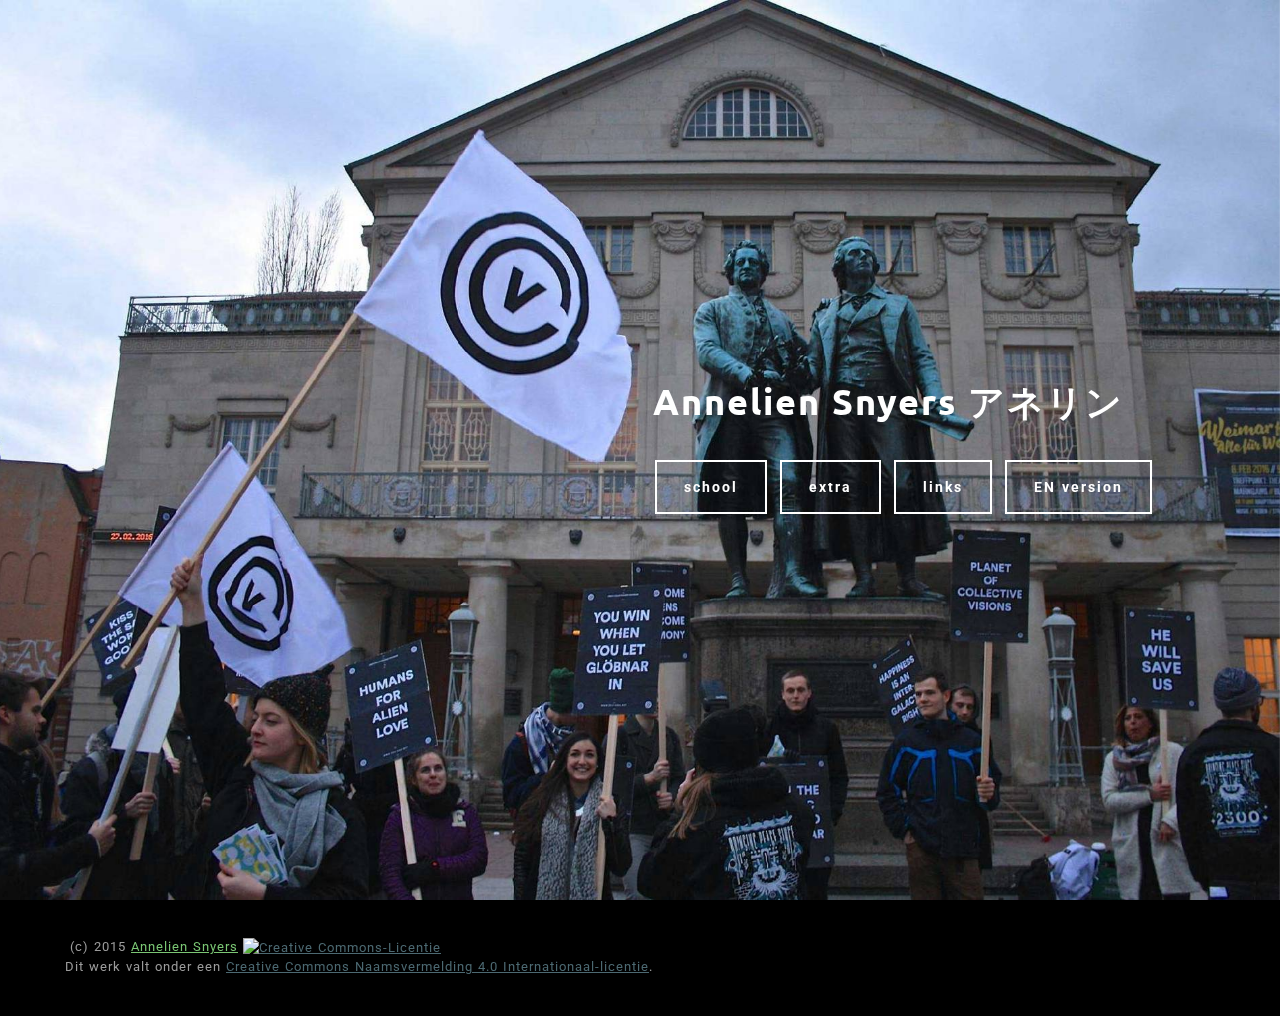
==== index.html @ 919cec2d "add blocks with links to extern sites" ====
<!DOCTYPE html>
<html>
<head>
  <!-- Site made with Mobirise Website Builder v2.8.7, https://mobirise.com -->
  <meta charset="UTF-8">
  <meta http-equiv="X-UA-Compatible" content="IE=edge">
  <meta name="generator" content="Mobirise v2.8.7, mobirise.com">
  <meta name="viewport" content="width=device-width, initial-scale=1">
  <link rel="shortcut icon" href="assets/images/logo.png" type="image/x-icon">
  <meta name="description" content="Annelien Snyers, Grafisch Ontwerp, portfolio, schoolwerk, extra, nederlandstalige versie">
  
  <link rel="stylesheet" href="https://fonts.googleapis.com/css?family=Roboto:700,400&amp;subset=cyrillic,latin,greek,vietnamese">
  <link rel="stylesheet" href="assets/bootstrap/css/bootstrap.min.css">
  <link rel="stylesheet" href="assets/animate.css/animate.min.css">
  <link rel="stylesheet" href="assets/mobirise/css/style.css">
  <link rel="stylesheet" href="assets/mobirise/css/mbr-additional.css" type="text/css">
  
  
  
</head>
<body>

<!-- Google Analytics -->
<script>
  (function(i,s,o,g,r,a,m){i['GoogleAnalyticsObject']=r;i[r]=i[r]||function(){
  (i[r].q=i[r].q||[]).push(arguments)},i[r].l=1*new Date();a=s.createElement(o),
  m=s.getElementsByTagName(o)[0];a.async=1;a.src=g;m.parentNode.insertBefore(a,m)
  })(window,document,'script','//www.google-analytics.com/analytics.js','ga');

  ga('create', 'UA-74511539-1', 'auto');
  ga('send', 'pageview');

</script>
<!-- /Google Analytics -->


<section class="engine"><a rel="nofollow" href="https://mobirise.com">Mobirise free site maker</a></section>
<section class="mbr-box mbr-section mbr-section--relative mbr-section--fixed-size mbr-section--full-height mbr-section--bg-adapted mbr-parallax-background" id="header1-8" style="background-image: url(assets/images/img-3014web-2048x1365-13.jpg);">
    <div class="mbr-box__magnet mbr-box__magnet--sm-padding mbr-box__magnet--center-left">
        
        <div class="mbr-box__container mbr-section__container container">
            <div class="mbr-box mbr-box--stretched"><div class="mbr-box__magnet mbr-box__magnet--center-left">
                <div class="row"><div class=" col-sm-6 col-sm-offset-6">
                    <div class="mbr-hero animated fadeInUp">
                        <h1 class="mbr-hero__text">Annelien Snyers アネリン</h1>
                        
                    </div>
                    <div class="mbr-buttons btn-inverse mbr-buttons--left"><a class="mbr-buttons__btn btn btn-lg animated fadeInUp delay btn-default" href="school.html">school</a> <a class="mbr-buttons__btn btn btn-lg animated fadeInUp delay btn-default" href="extra.html">extra</a> <a class="mbr-buttons__btn btn btn-lg animated fadeInUp delay btn-default" href="links.html">links</a> <a class="mbr-buttons__btn btn btn-lg animated fadeInUp delay btn-default" href="http://zwaluwhub.github.io/example2">EN version</a></div>
                </div></div>
            </div></div>
        </div>
        
    </div>
</section>

<footer class="mbr-section mbr-section--relative mbr-section--fixed-size" id="footer1-15" style="background-color: rgb(0, 0, 0);">
    
    <div class="mbr-section__container container">
        <div class="mbr-footer mbr-footer--wysiwyg row">
            <div class="col-sm-12">
                <p class="mbr-footer__copyright">&nbsp;(c) 2015 <a href="&lt;a rel=&quot;license&quot; href=&quot;http://creativecommons.org/licenses/by/4.0/&quot;&gt;&lt;img alt=&quot;Creative Commons-Licentie&quot; style=&quot;border-width:0&quot; src=&quot;https://i.creativecommons.org/l/by/4.0/80x15.png&quot; /&gt;&lt;/a&gt;&lt;br /&gt;Dit werk valt onder een &lt;a rel=&quot;license&quot; href=&quot;http://creativecommons.org/licenses/by/4.0/&quot;&gt;Creative Commons Naamsvermelding 4.0 Internationaal-licentie&lt;/a&gt;." class="text-success" target="_blank">Annelien Snyers</a>&nbsp;<a rel="license" href="http://creativecommons.org/licenses/by/4.0/"><img alt="Creative Commons-Licentie" src="https://i.creativecommons.org/l/by/4.0/80x15.png"></a><br>Dit werk valt onder een <a rel="license" href="http://creativecommons.org/licenses/by/4.0/">Creative Commons Naamsvermelding 4.0 Internationaal-licentie</a>.&nbsp;</p>
            </div>
        </div>
    </div>
</footer>


  <script src="assets/web/assets/jquery/jquery.min.js"></script>
  <script src="assets/bootstrap/js/bootstrap.min.js"></script>
  <script src="assets/smooth-scroll/SmoothScroll.js"></script>
  <script src="assets/jarallax/jarallax.js"></script>
  <script src="assets/mobirise/js/script.js"></script>
  
  
</body>
</html>
---- assets/mobirise/css/style.css ----
.is-builder .animated {
  -webkit-animation-name: none !important;
  animation-name: none !important;
}
html {
  position: relative;
  min-height: 100%;
}
.mbr-embedded-video {
  position: relative;
}
.mbr-background-video,
.mbr-background-video-preview {
  bottom: 0;
  left: 0;
  overflow: hidden;
  position: absolute;
  right: 0;
  top: 0;
}
.mbr-parallax-background,
.mbr-background {
  background-attachment: fixed !important;
  background-position: 50% 0;
  background-repeat: no-repeat;
  background-size: cover !important;
}
.mbr-hidden-scrollbar .mbr-parallax-background {
  background-size: auto 130%;
}
.mobile .mbr-parallax-background {
  background-attachment: scroll !important;
}
.mbr-background {
  background-attachment: scroll !important;
}
.mbr-navbar {
  position: relative;
  width: 100%;
}
.mbr-navbar:before {
  content: "";
  display: block;
}
.mbr-navbar__brand-link:after,
.mbr-navbar__brand-img {
  max-height: 74px;
}
.mbr-navbar:before,
.mbr-navbar__container {
  height: 98px;
}
.mbr-navbar--ss .mbr-navbar__brand-link:after,
.mbr-navbar--ss .mbr-navbar__brand-img {
  height: 74px;
}
.mbr-navbar--ss:before,
.mbr-navbar--ss .mbr-navbar__container {
  height: 98px;
}
.mbr-navbar--xs .mbr-navbar__brand-link:after,
.mbr-navbar--xs .mbr-navbar__brand-img {
  height: 32px;
}
.mbr-navbar--xs:before,
.mbr-navbar--xs .mbr-navbar__container {
  height: 56px;
}
.mbr-navbar--s .mbr-navbar__brand-link:after,
.mbr-navbar--s .mbr-navbar__brand-img {
  height: 48px;
}
.mbr-navbar--s:before,
.mbr-navbar--s .mbr-navbar__container {
  height: 72px;
}
.mbr-navbar--m .mbr-navbar__brand-link:after,
.mbr-navbar--m .mbr-navbar__brand-img {
  height: 64px;
}
.mbr-navbar--m:before,
.mbr-navbar--m .mbr-navbar__container {
  height: 88px;
}
.mbr-navbar--l .mbr-navbar__brand-link:after,
.mbr-navbar--l .mbr-navbar__brand-img {
  height: 96px;
}
.mbr-navbar--l:before,
.mbr-navbar--l .mbr-navbar__container {
  height: 120px;
}
.mbr-navbar--xl .mbr-navbar__brand-link:after,
.mbr-navbar--xl .mbr-navbar__brand-img {
  height: 128px;
}
.mbr-navbar--xl:before,
.mbr-navbar--xl .mbr-navbar__container {
  height: 152px;
}
.mbr-navbar--short .mbr-navbar__brand-link:after,
.mbr-navbar--short .mbr-navbar__brand-img {
  height: 40px;
}
.mbr-navbar--short:before,
.mbr-navbar--short .mbr-navbar__container {
  height: 64px;
}
.mbr-navbar--short .mbr-navbar__container {
  padding: 12px 0;
}
@media (max-width: 767px) {
  .mbr-navbar--short .mbr-navbar__brand-link:after,
  .mbr-navbar--short .mbr-navbar__brand-img {
    height: 31px;
  }
  .mbr-navbar--short:before,
  .mbr-navbar--short .mbr-navbar__container {
    height: 45px;
  }
  .mbr-navbar--short .mbr-navbar__container {
    padding: 7px 0;
  }
}
.mbr-navbar__brand-img {
  position: relative;
}
.mbr-navbar__brand-img,
.mbr-navbar__container,
.mbr-navbar__section {
  -webkit-transition: all 300ms ease-in-out 0s;
  -o-transition: all 300ms ease-in-out 0s;
  transition: all 300ms ease-in-out 0s;
}
.mbr-navbar__section {
  background: #2c2c2c;
  height: auto;
  position: absolute;
  top: 0;
  width: 100%;
  z-index: 1000;
}
.mbr-navbar__container {
  display: table;
  padding: 12px 0;
  width: 100%;
}
.mbr-navbar__menu-box {
  display: table;
  width: 100%;
}
.mbr-navbar__menu-box--inline-left,
.mbr-navbar__menu-box--inline-center,
.mbr-navbar__menu-box--inline-right {
  display: block;
  text-align: left;
}
.mbr-navbar__menu-box--inline-center {
  text-align: center;
}
.mbr-navbar__menu-box--inline-right {
  text-align: right;
}
.mbr-navbar__column {
  display: table-cell;
  vertical-align: middle;
}
.mbr-navbar__column--xxs {
  width: 1%;
}
.mbr-navbar__column--xs {
  width: 10%;
}
.mbr-navbar__column--s {
  width: 20%;
}
.mbr-navbar__column--m {
  width: 30%;
}
.mbr-navbar__column--l {
  width: 40%;
}
.mbr-navbar__column--xl {
  width: 50%;
}
.mbr-navbar__menu-box--inline-left .mbr-navbar__column,
.mbr-navbar__menu-box--inline-center .mbr-navbar__column,
.mbr-navbar__menu-box--inline-right .mbr-navbar__column {
  display: inline-block;
}
.mbr-navbar__items {
  float: left;
  padding-left: 0px;
  position: relative;
  left: -20px;
}
.mbr-navbar__items--right {
  float: right;
  left: 0;
}
.mbr-navbar__item {
  display: block;
  float: left;
  position: relative;
}
.mbr-navbar__hamburger {
  display: none;
  margin-top: -11px;
  position: absolute;
  right: 0;
  top: 50%;
  z-index: 10000;
}
.mbr-navbar--collapsed .mbr-navbar__container {
  position: relative;
}
.mbr-navbar--collapsed .mbr-navbar__column {
  display: block;
  width: 100%;
}
.mbr-navbar--collapsed .mbr-navbar__items--right {
  padding-top: 13px;
}
.mbr-navbar--collapsed .mbr-navbar__menu {
  background: rgba(0, 0, 0, 0.9);
  display: none;
  height: 100%;
  left: 0;
  position: fixed;
  top: 0;
  width: 100%;
  z-index: 9999;
}
.mbr-navbar--collapsed .mbr-navbar__menu-box {
  display: table-cell;
  vertical-align: middle;
}
.mbr-navbar--collapsed .mbr-navbar__items {
  float: none;
}
.mbr-navbar--collapsed .mbr-navbar__item {
  float: none;
}
.mbr-navbar--collapsed .mbr-navbar__hamburger {
  display: block;
}
.mbr-navbar--collapsed.mbr-navbar--open .mbr-navbar__menu {
  display: table;
}
.mbr-navbar--collapsed.mbr-navbar--open:not(.mbr-navbar--sticky) .mbr-navbar__section {
  background: none;
  position: fixed;
}
.mbr-navbar--collapsed.mbr-navbar--open .mbr-navbar__brand {
  visibility: hidden;
}
.mbr-navbar--collapsed.mbr-navbar--sticky.mbr-navbar--open .mbr-navbar__brand {
  visibility: visible;
}
.mbr-navbar--collapsed.mbr-navbar--open .mbr-navbar__brand-img,
.mbr-navbar--collapsed.mbr-navbar--open .mbr-navbar__container {
  -webkit-transition: none;
  -o-transition: none;
  transition: none;
}
.mbr-navbar--freeze.mbr-navbar--collapsed.mbr-navbar--open .mbr-navbar__hamburger,
.mbr-navbar--freeze.mbr-navbar--collapsed.mbr-navbar--open .mbr-navbar__hamburger:hover {
  color: #fff !important;
}
.mbr-navbar--sticky .mbr-navbar__section {
  position: fixed;
}
.mbr-navbar--absolute {
  position: absolute;
}
.mbr-navbar--transparent .mbr-navbar__section {
  background: none;
}
.mbr-navbar--stuck .mbr-navbar__section,
.mbr-navbar--relative .mbr-navbar__section {
  background: #2c2c2c;
}
@media (max-width: 991px) {
  .mbr-navbar--auto-collapse .mbr-navbar__container {
    position: relative;
  }
  .mbr-navbar--auto-collapse .mbr-navbar__column {
    display: block;
    width: 100%;
  }
  .mbr-navbar--auto-collapse .mbr-navbar__items--right {
    padding-top: 13px;
  }
  .mbr-navbar--auto-collapse .mbr-navbar__menu {
    background: rgba(0, 0, 0, 0.9);
    display: none;
    height: 100%;
    left: 0;
    position: fixed;
    top: 0;
    width: 100%;
    z-index: 9999;
  }
  .mbr-navbar--auto-collapse .mbr-navbar__menu-box {
    display: table-cell;
    vertical-align: middle;
  }
  .mbr-navbar--auto-collapse .mbr-navbar__items {
    float: none;
  }
  .mbr-navbar--auto-collapse .mbr-navbar__item {
    float: none;
  }
  .mbr-navbar--auto-collapse .mbr-navbar__hamburger {
    display: block;
  }
  .mbr-navbar--auto-collapse.mbr-navbar--open .mbr-navbar__menu {
    display: table;
  }
  .mbr-navbar--auto-collapse.mbr-navbar--open:not(.mbr-navbar--sticky) .mbr-navbar__section {
    background: none;
    position: fixed;
  }
  .mbr-navbar--auto-collapse.mbr-navbar--open .mbr-navbar__brand {
    visibility: hidden;
  }
  .mbr-navbar--auto-collapse.mbr-navbar--sticky.mbr-navbar--open .mbr-navbar__brand {
    visibility: visible;
  }
  .mbr-navbar--auto-collapse.mbr-navbar--open .mbr-navbar__brand-img,
  .mbr-navbar--auto-collapse.mbr-navbar--open .mbr-navbar__container {
    -webkit-transition: none;
    -o-transition: none;
    transition: none;
  }
  .mbr-navbar--freeze.mbr-navbar--auto-collapse.mbr-navbar--open .mbr-navbar__hamburger,
  .mbr-navbar--freeze.mbr-navbar--auto-collapse.mbr-navbar--open .mbr-navbar__hamburger:hover {
    color: #fff !important;
  }
}
.mbr-after-navbar:before {
  content: "";
  display: block;
  height: 98px;
}
.mbr-hamburger {
  cursor: pointer;
  height: 23px;
  width: 30px;
}
.mbr-hamburger:focus {
  outline: none;
}
.mbr-hamburger__line,
.mbr-hamburger__line:before,
.mbr-hamburger__line:after {
  content: "";
  position: absolute;
  display: block;
  height: 1px;
  cursor: pointer;
}
.mbr-hamburger__line,
.mbr-hamburger__line:before,
.mbr-hamburger__line:after {
  width: 30px;
  border-bottom: 5px solid;
  top: 9px;
}
.mbr-hamburger__line:before {
  top: -9px;
}
.mbr-hamburger__line:after {
  top: 9px;
}
.mbr-hamburger__line,
.mbr-hamburger__line:before,
.mbr-hamburger__line:after {
  -webkit-transition: all 300ms ease-in-out;
  transition: all 300ms ease-in-out;
}
.mbr-hamburger--open .mbr-hamburger__line {
  border-color: transparent;
}
.mbr-hamburger--open .mbr-hamburger__line:before,
.mbr-hamburger--open .mbr-hamburger__line:after {
  top: 0;
}
.mbr-hamburger--open .mbr-hamburger__line:before {
  -ms-transform: rotate(45deg);
  -webkit-transform: rotate(45deg);
  transform: rotate(45deg);
}
.mbr-hamburger--open .mbr-hamburger__line:after {
  top: 10px;
  -ms-transform: translatey(-10px) rotate(-45deg);
  -webkit-transform: translatey(-10px) rotate(-45deg);
  transform: translatey(-10px) rotate(-45deg);
}
@media (max-width: 767px) {
  .mbr-hamburger {
    height: 23px;
    width: 27px;
  }
  .mbr-hamburger__line,
  .mbr-hamburger__line:before,
  .mbr-hamburger__line:after {
    width: 27px;
    border-bottom: 4px solid;
    top: 9px;
  }
  .mbr-hamburger__line:before {
    top: -9px;
  }
  .mbr-hamburger__line:after {
    top: 9px;
  }
}
.mbr-brand {
  display: block;
  float: left;
  position: relative;
}
.mbr-brand,
.mbr-brand:hover {
  text-decoration: none;
}
.mbr-brand__name {
  display: block;
  font-weight: bold;
  margin-top: 5px;
  text-align: center;
}
.mbr-brand__name,
.mbr-brand__name:hover {
  text-decoration: none;
}
.mbr-brand--inline {
  display: table;
}
.mbr-brand--inline:after {
  content: "";
  display: table-cell;
  width: 1px;
}
.mbr-brand--inline .mbr-brand__logo,
.mbr-brand--inline .mbr-brand__name {
  display: table-cell;
  vertical-align: middle;
}
.mbr-brand--inline .mbr-brand__logo {
  padding-right: 10px;
}
.mbr-brand--inline .mbr-brand__name {
  margin: 0;
  text-align: left;
}
.mbr-form {
  display: table;
  margin-top: -13px;
  position: relative;
  top: 14px;
  width: 100%;
}
.mbr-form__left,
.mbr-form__right {
  display: table-cell;
  vertical-align: top;
}
.mbr-form__left {
  padding-right: 3px;
}
.mbr-form__right {
  width: 1px;
}
@media (max-width: 530px) {
  .mbr-form {
    display: block;
    margin-top: -27px;
    position: relative;
    top: 26px;
  }
  .mbr-form__left,
  .mbr-form__right {
    display: block;
  }
  .mbr-form__left {
    margin-bottom: 12px;
    padding-right: 0;
  }
  .mbr-form__right {
    width: 100%;
  }
}
.mbr-section {
  padding: 0 20px;
}
.mbr-section--no-padding {
  padding: 0;
}
.mbr-section--relative {
  position: relative;
}
.mbr-section--fixed-size {
  overflow: hidden;
}
.mbr-section--full-height {
  height: 100vh;
}
.mbr-section--full-height.mbr-after-navbar:before {
  display: none;
}
.mbr-section--bg-adapted {
  background-attachment: scroll;
  background-position: 50% 0;
  background-repeat: no-repeat;
  background-size: cover;
}
.mbr-section--gray {
  background-color: #444444;
}
.mbr-section--light-gray {
  background-color: #f0f0f0;
}
.mbr-section--dark-gray {
  background-color: #3c3c3c;
}
.mbr-section__container {
  padding: 0;
  position: relative;
  z-index: 3;
}
.mbr-section__container--center {
  text-align: center;
}
.mbr-section__container--std-padding {
  padding: 93px 0;
}
.mbr-section__container--std-top-padding {
  padding-top: 93px;
}
.mbr-section__container--std-bot-padding {
  padding-bottom: 93px;
}
.mbr-section__container--sm-padding {
  padding: 41px 0;
}
.mbr-section__container--sm-top-padding {
  padding-top: 41px;
}
.mbr-section__container--sm-bot-padding {
  padding-bottom: 41px;
}
.mbr-section__container--isolated {
  padding-bottom: 93px;
  padding-top: 93px;
}
.mbr-section__container--first {
  padding-top: 93px;
  padding-bottom: 41px;
}
.mbr-section__container--middle {
  padding-bottom: 41px;
}
.mbr-section__container--last {
  padding-bottom: 93px;
}
.mbr-section__row {
  margin-left: -24px;
  margin-right: -24px;
}
.mbr-section__col {
  overflow: hidden;
  padding-left: 24px;
  padding-right: 24px;
}
.mbr-section__left {
  padding-right: 40px;
}
.mbr-section__right {
  padding-left: 15px;
}
.mbr-section__header {
  line-height: 1.5em;
  margin: -10px 0 0;
  text-align: center;
}
@media (min-width: 768px) {
  .mbr-section--short-paddings .mbr-section__container--std-padding {
    padding: 59px 0;
  }
  .mbr-section--short-paddings .mbr-section__container--std-top-padding {
    padding-top: 59px;
  }
  .mbr-section--short-paddings .mbr-section__container--std-bot-padding {
    padding-bottom: 59px;
  }
  .mbr-section--short-paddings .mbr-section__container--sm-padding {
    padding: 41px 0;
  }
  .mbr-section--short-paddings .mbr-section__container--sm-top-padding {
    padding-top: 41px;
  }
  .mbr-section--short-paddings .mbr-section__container--sm-bot-padding {
    padding-bottom: 41px;
  }
  .mbr-section--short-paddings .mbr-section__container--isolated {
    padding-bottom: 59px;
    padding-top: 59px;
  }
  .mbr-section--short-paddings .mbr-section__container--first {
    padding-top: 59px;
    padding-bottom: 41px;
  }
  .mbr-section--short-paddings .mbr-section__container--middle {
    padding-bottom: 41px;
  }
  .mbr-section--short-paddings .mbr-section__container--last {
    padding-bottom: 59px;
  }
}
@media (max-width: 767px) {
  .mbr-section__left {
    padding-right: 15px;
  }
  .mbr-section__right {
    padding-left: 15px;
    padding-top: 51px;
  }
}
.mbr-arrow {
  bottom: 71px;
  left: 0;
  line-height: 1px;
  padding: 0 20px;
  position: absolute;
  width: 100%;
  z-index: 3;
}
.mbr-arrow__link {
  display: inline-block;
  font-size: 26px;
}
.mbr-arrow__link,
.mbr-arrow__link:hover,
.mbr-arrow__link:focus {
  color: #fff;
}
.mbr-arrow--floating .mbr-arrow__link {
  -webkit-animation: floating-arrow 1.6s infinite ease-in-out 0s;
  -o-animation: floating-arrow 1.6s infinite ease-in-out 0s;
  animation: floating-arrow 1.6s infinite ease-in-out 0s;
}
@-webkit-keyframes floating-arrow {
  from {
    -webkit-transform: translateY(0);
    transform: translateY(0);
  }
  65% {
    -webkit-transform: translateY(11px);
    transform: translateY(11px);
  }
  to {
    -webkit-transform: translateY(0);
    transform: translateY(0);
  }
}
@-o-keyframes floating-arrow {
  from {
    -webkit-transform: translateY(0);
    transform: translateY(0);
  }
  65% {
    -webkit-transform: translateY(11px);
    transform: translateY(11px);
  }
  to {
    -webkit-transform: translateY(0);
    transform: translateY(0);
  }
}
@keyframes floating-arrow {
  from {
    -webkit-transform: translateY(0);
    transform: translateY(0);
  }
  65% {
    -webkit-transform: translateY(11px);
    transform: translateY(11px);
  }
  to {
    -webkit-transform: translateY(0);
    transform: translateY(0);
  }
}
.mbr-arrow--dark .mbr-arrow__link,
.mbr-arrow--dark .mbr-arrow__link:hover,
.mbr-arrow--dark .mbr-arrow__link:focus {
  color: #252525;
}
@media (max-width: 767px) {
  .mbr-arrow {
    bottom: 41px;
  }
}
@media (max-width: 320px) {
  .mbr-arrow {
    bottom: 21px;
    text-align: center;
  }
}
@media all and (device-width: 320px) and (device-height: 568px) and (orientation: portrait) {
  .mbr-arrow {
    bottom: 31px;
  }
}
.mbr-box {
  display: table;
  width: 100%;
}
.mbr-box--fixed {
  table-layout: fixed;
}
.mbr-box--stretched {
  height: 100%;
}
.mbr-box__magnet {
  display: table-cell;
  float: none;
  height: 100%;
  margin-bottom: 0;
  margin-top: 0;
  text-align: center;
  vertical-align: middle;
}
.mbr-box__magnet--sm-padding {
  padding: 41px 0;
}
.mbr-box__magnet--top-left,
.mbr-box__magnet--top-center,
.mbr-box__magnet--top-right {
  vertical-align: top;
}
.mbr-box__magnet--bottom-left,
.mbr-box__magnet--bottom-center,
.mbr-box__magnet--bottom-right {
  vertical-align: bottom;
}
.mbr-box__magnet--top-left,
.mbr-box__magnet--center-left,
.mbr-box__magnet--bottom-left {
  text-align: left;
}
.mbr-box__magnet--top-right,
.mbr-box__magnet--center-right,
.mbr-box__magnet--bottom-right {
  text-align: right;
}
.mbr-box__container {
  height: 50%;
}
@media (max-width: 767px) {
  .mbr-box__container {
    height: 100%;
  }
  .mbr-box--adapted {
    display: block;
  }
  .mbr-box--adapted > .mbr-box__magnet {
    display: block;
    height: auto;
  }
}
.mbr-overlay {
  background: #222;
  bottom: 0;
  left: 0;
  position: absolute;
  right: 0;
  top: 0;
  z-index: 2;
}
.mbr-google-map__marker {
  color: #252525;
  display: none;
  margin: 0;
}
.mbr-google-map--loaded .mbr-google-map__marker {
  display: block;
}
.mbr-hero {
  color: #fff;
  position: relative;
}
.mbr-hero__text {
  font-size: 46px;
  font-weight: bold;
  left: -2px;
  letter-spacing: 2px;
  line-height: 50px;
  margin: -18px 0 1px 0;
  padding-bottom: 41px;
  position: relative;
  top: 8px;
}
.mbr-hero__subtext {
  font-size: 21px;
  line-height: 29px;
  margin: -32px 0 3px 0;
  padding: 0 0 41px 0;
  position: relative;
  top: 6px;
}
.mbr-figure {
  display: inline-block;
  line-height: 1px;
  margin: 0;
  max-width: 100%;
  overflow: hidden;
  position: relative;
}
.mbr-figure--no-bg {
  background: none;
}
.mbr-figure--full-width {
  display: block;
  width: 100%;
}
.mbr-figure.mbr-after-navbar:before {
  display: none;
}
.mbr-figure--full-width iframe,
.mbr-figure--full-width .mbr-figure__img,
.mbr-figure--full-width .mbr-figure__map {
  width: 100%;
}
.mbr-figure iframe,
.mbr-figure__img,
.mbr-figure__map {
  max-width: 100%;
}
.mbr-figure__map {
  height: 400px;
  line-height: 1.3em;
}
.mbr-figure__map--short {
  height: 300px;
}
.mbr-figure__caption {
  background: rgba(0, 0, 0, 0.5);
  bottom: 0;
  color: #fff;
  display: block;
  font-size: 17px;
  left: 0;
  line-height: 1.3em;
  min-height: 53px;
  padding: 17px 20px;
  position: absolute;
  text-align: left;
  width: 100%;
}
.mbr-figure__caption--no-padding {
  padding: 17px 0;
}
.mbr-figure--wysiwyg .mbr-figure__caption a,
.mbr-figure--wysiwyg .mbr-figure__caption a:hover {
  color: inherit;
  text-decoration: underline;
}
.mbr-figure--caption-inside-top .mbr-figure__caption {
  bottom: auto;
  top: 0;
}
.mbr-figure--caption-outside-top .mbr-figure__caption,
.mbr-figure--caption-outside-bottom .mbr-figure__caption {
  background: none;
  position: relative;
}
.mbr-figure--no-bg.mbr-figure--caption-outside-top .mbr-figure__caption,
.mbr-figure--no-bg.mbr-figure--caption-outside-bottom .mbr-figure__caption {
  color: #252525;
}
.mbr-figure--no-bg.mbr-figure--caption-outside-top .mbr-figure__caption {
  margin-top: -3px;
  padding-top: 0;
}
.mbr-figure--no-bg.mbr-figure--caption-outside-bottom .mbr-figure__caption {
  margin-top: -2px;
  padding-bottom: 0;
  top: 2px;
}
.mbr-figure__caption--std-grid {
  background: none;
  z-index: 2;
}
@media (min-width: 768px) {
  .mbr-figure__caption--std-grid {
    width: 715px;
    left: 50%;
    margin-left: -357.5px;
    padding: 17px 0;
  }
}
@media (min-width: 992px) {
  .mbr-figure__caption--std-grid {
    width: 935px;
    margin-left: -467.5px;
  }
}
@media (min-width: 1200px) {
  .mbr-figure__caption--std-grid {
    width: 1150px;
    margin-left: -575px;
  }
}
.mbr-figure__caption--std-grid:before {
  bottom: 0;
  content: "";
  position: absolute;
  top: 0;
  width: 200%;
  z-index: -1;
  margin-left: -50%;
}
.mbr-figure--caption-inside-top .mbr-figure__caption--std-grid:before,
.mbr-figure--caption-inside-bottom .mbr-figure__caption--std-grid:before {
  background: rgba(0, 0, 0, 0.6);
}
.mbr-figure__caption-small {
  color: #ccc;
  display: block;
  font-size: 14px;
  line-height: 1.3em;
}
.mbr-figure--no-bg.mbr-figure--caption-outside-top .mbr-figure__caption-small,
.mbr-figure--no-bg.mbr-figure--caption-outside-bottom .mbr-figure__caption-small {
  color: #777;
}
@media (max-width: 767px) {
  .mbr-figure--adapted {
    display: block;
    width: 100%;
  }
  .mbr-figure--adapted iframe,
  .mbr-figure--adapted .mbr-figure__img,
  .mbr-figure--adapted .mbr-figure__map {
    width: 100%;
  }
  .mbr-figure--caption-inside-top .mbr-figure__caption,
  .mbr-figure--caption-inside-bottom .mbr-figure__caption {
    background: none;
    position: relative;
  }
  .mbr-figure--caption-inside-top .mbr-figure__caption--std-grid:before,
  .mbr-figure--caption-inside-bottom .mbr-figure__caption--std-grid:before {
    display: none;
  }
}
.mbr-reviews {
  list-style: none;
  margin: 0 -15px;
  padding: 3px 0 0 0;
}
.mbr-reviews__item {
  position: relative;
  margin-top: 39px;
}
.mbr-reviews__text {
  background: #fafafa;
  border-radius: 3px;
  border: 1px solid #ededed;
  color: #777;
  font-size: 16px;
  line-height: 26px;
  padding: 20px;
  position: relative;
}
.mbr-reviews__text:before {
  -webkit-transform: rotate(45deg);
  -ms-transform: rotate(45deg);
  -o-transform: rotate(45deg);
  transform: rotate(45deg);
  width: 14px;
  height: 14px;
  background-color: #fafafa;
  border-color: #ededed;
  border-style: none solid solid none;
  border-width: 0 1px 1px 0;
  bottom: -8px;
  content: "";
  display: block;
  left: 50px;
  position: absolute;
}
.mbr-reviews__p {
  margin: 0;
}
.mbr-reviews__author {
  margin-top: 30px;
  padding-left: 102px;
  position: relative;
}
.mbr-reviews__author--short {
  margin-top: 27px;
  padding-left: 32px;
}
.mbr-reviews__author-img {
  width: 50px;
  height: 50px;
  border-radius: 50%;
  left: 33px;
  position: absolute;
  top: 0;
}
.mbr-reviews__author-name {
  color: #777;
  font-size: 14px;
  font-weight: bold;
  position: relative;
  top: -3px;
}
.mbr-reviews__author-bio {
  color: #999;
  font-size: 12px;
}
@media (max-width: 767px) {
  .mbr-reviews__author {
    padding-bottom: 32px;
  }
  .mbr-reviews__author--short {
    padding-bottom: 1px;
  }
}
@media (min-width: 768px) and (max-width: 991px) {
  .mbr-reviews__item:nth-of-type(2n+1) {
    clear: left;
  }
}
@media (min-width: 992px) {
  .mbr-reviews__item:nth-of-type(3n+1) {
    clear: left;
  }
}
.mbr-header {
  margin-top: -20px;
  padding: 0;
  position: relative;
  text-align: left;
  top: 10px;
}
.mbr-header--std-padding {
  padding-bottom: 41px;
}
.mbr-header--center {
  text-align: center;
}
.mbr-header__text {
  display: block;
  font-size: 25px;
  font-weight: bold;
  letter-spacing: 6px;
  line-height: 1.5em;
  margin: 0;
}
.mbr-header__subtext {
  color: #777;
  font-size: 14px;
  font-style: italic;
  letter-spacing: 1px;
  margin: 8px 0 7px 0;
}
.mbr-header--inline {
  margin-top: 0;
  padding: 41px 0 28px 0;
  top: 0;
}
.mbr-header--inline .mbr-header__text {
  letter-spacing: 4px;
  line-height: 1em;
  margin: 15px 0 0 0;
}
@media (max-width: 767px) {
  .mbr-header--inline {
    padding: 47px 0 38px 0;
  }
  .mbr-header--inline .mbr-header__text {
    display: block;
    margin: 0 0 38px 0;
  }
  .mbr-header--auto-align .mbr-header__text,
  .mbr-header--auto-align .mbr-header__subtext {
    left: 0;
    text-align: center !important;
  }
}
@media (min-width: 768px) {
  .mbr-header--reduce {
    margin-top: -5px;
    top: 2px;
  }
  .mbr-header--reduce .mbr-header__text {
    font-size: 16px;
    letter-spacing: 1px;
    line-height: 1.1em;
  }
}
.mbr-social-icons__icon {
  -webkit-transition: all 0.2s ease-in-out 0s;
  -o-transition: all 0.2s ease-in-out 0s;
  transition: all 0.2s ease-in-out 0s;
  color: #fff;
  cursor: pointer;
  display: inline-block;
  font-size: 29px;
  height: 56px;
  line-height: 61px;
  margin: 0 10px 13px 0;
  position: relative;
  text-align: center;
  width: 56px;
}
.mbr-social-icons__icon:hover {
  color: #fff;
}
.mbr-social-icons--style-1 .mbr-social-icons__icon:hover {
  background: #252525 !important;
}
.mbr-contacts {
  color: #9c9c9c;
  font-size: 14px;
  line-height: 1.7em;
  padding: 45px 0 46px;
}
.mbr-contacts__img {
  max-width: 100%;
  margin: 6px 0 5px 40px;
}
.mbr-contacts__img--left {
  margin-left: 0;
}
.mbr-contacts__text {
  margin: 0;
}
.mbr-contacts__header {
  color: #fff;
  font-size: 14px;
  letter-spacing: 1px;
  margin-bottom: 20px;
  margin-top: 3px;
}
.mbr-contacts__list {
  list-style: none;
  margin: 0;
  padding: 0;
}
@media (max-width: 767px) {
  .mbr-contacts__img {
    margin-bottom: 10px;
  }
  .mbr-contacts__header {
    margin-top: 20px;
    margin-bottom: 10px;
  }
  .mbr-contacts__column {
    margin-top: 37px;
  }
}
.mbr-footer {
  color: #9c9c9c;
  font-size: 13px;
  letter-spacing: 1px;
  line-height: 1.5em;
  padding: 37px 0 39px;
  word-spacing: 1px;
}
.mbr-footer__copyright {
  margin: 0;
}
.mbr-buttons {
  margin: -26px 0 13px 0;
  position: relative;
  text-align: left;
  top: 26px;
}
.mbr-buttons__btn,
.mbr-buttons__link {
  margin: 0 10px 13px 0;
}
.mbr-buttons__btn,
.mbr-buttons__link,
.mbr-buttons__btn:hover,
.mbr-buttons__link:hover {
  text-decoration: none;
}
.mbr-buttons--top {
  top: 44px;
  margin-top: -62px;
}
.mbr-buttons--no-offset {
  margin-top: 0;
  top: 0;
}
.mbr-buttons--only-links {
  left: -20px;
}
.mbr-buttons--center {
  left: 5px;
  text-align: center;
}
.mbr-buttons--center.mbr-buttons--only-links {
  left: 0;
}
.mbr-buttons--right {
  text-align: right;
}
.mbr-buttons--right .mbr-buttons__btn,
.mbr-buttons--right .mbr-buttons__link {
  margin: 0 0 13px 10px;
}
.mbr-buttons--right.mbr-buttons--only-links {
  left: 20px;
}
.mbr-buttons--activated {
  left: 5px;
  text-align: center;
}
.mbr-buttons--activated .mbr-buttons__btn,
.mbr-buttons--activated .mbr-buttons__link {
  margin-left: 0;
  margin-right: 0;
}
.mbr-buttons--activated .mbr-buttons__link {
  font-size: 25px;
  padding: 10px 30px 2px;
}
.mbr-buttons--activated .mbr-buttons__btn {
  font-size: 15px;
  margin-top: 9px;
  padding: 15px 30px;
}
.mbr-buttons--freeze.mbr-buttons--activated .mbr-buttons__link {
  font-size: 25px !important;
}
.mbr-buttons--freeze.mbr-buttons--activated .mbr-buttons__link,
.mbr-buttons--freeze.mbr-buttons--activated .mbr-buttons__link:hover {
  color: #fff !important;
}
.mbr-buttons--freeze.mbr-buttons--activated .mbr-buttons__btn {
  font-size: 15px !important;
}
@media (max-width: 991px) {
  .mbr-buttons--active {
    left: 5px;
    text-align: center;
  }
  .mbr-buttons--active .mbr-buttons__btn,
  .mbr-buttons--active .mbr-buttons__link {
    margin-left: 0;
    margin-right: 0;
  }
  .mbr-buttons--active .mbr-buttons__link {
    font-size: 25px;
    padding: 10px 30px 2px;
  }
  .mbr-buttons--active .mbr-buttons__btn {
    font-size: 15px;
    margin-top: 9px;
    padding: 15px 30px;
  }
  .mbr-buttons--freeze.mbr-buttons--active .mbr-buttons__link {
    font-size: 25px !important;
  }
  .mbr-buttons--freeze.mbr-buttons--active .mbr-buttons__link,
  .mbr-buttons--freeze.mbr-buttons--active .mbr-buttons__link:hover {
    color: #fff !important;
  }
  .mbr-buttons--freeze.mbr-buttons--active .mbr-buttons__btn {
    font-size: 15px !important;
  }
}
@media (max-width: 767px) {
  .mbr-buttons--auto-align {
    left: 5px;
    margin-top: -26px;
    text-align: center;
    top: 26px;
  }
  .mbr-buttons--auto-align.mbr-buttons--only-links {
    left: 0;
  }
}
@media (max-width: 530px) {
  .mbr-buttons {
    left: 0;
  }
  .mbr-buttons__btn,
  .mbr-buttons__link,
  .mbr-buttons--right .mbr-buttons__btn,
  .mbr-buttons--right .mbr-buttons__link {
    display: inline-block;
    margin: 0 0 13px 0;
    text-align: center;
    width: 100%;
  }
  .mbr-buttons--activated .mbr-buttons__btn,
  .mbr-buttons--activated .mbr-buttons__link,
  .mbr-buttons--active .mbr-buttons__btn,
  .mbr-buttons--active .mbr-buttons__link {
    width: auto;
  }
  .mbr-buttons--activated .mbr-buttons__btn,
  .mbr-buttons--active .mbr-buttons__btn {
    margin-top: 9px;
  }
}
.mbr-article {
  color: #777;
  font-size: 17px;
  line-height: 27px;
  text-align: left;
  position: relative;
  margin-top: -21px;
  top: 14px;
}
.mbr-article--wysiwyg h1,
.mbr-article--wysiwyg h2,
.mbr-article--wysiwyg h3,
.mbr-article--wysiwyg h4,
.mbr-article--wysiwyg h5,
.mbr-article--wysiwyg h6 {
  color: #252525;
  display: block;
  font-weight: bold;
  line-height: 1.3em;
  text-align: left;
}
.mbr-article--wysiwyg h1 {
  font-size: 27px;
  letter-spacing: 3px;
}
.mbr-article--wysiwyg h2 {
  font-size: 23px;
  letter-spacing: 2px;
}
.mbr-article--wysiwyg h3 {
  font-size: 19px;
  letter-spacing: 1px;
}
.mbr-article--wysiwyg h4 {
  font-size: 14px;
}
.mbr-article--wysiwyg h5 {
  font-size: 11px;
}
.mbr-article--wysiwyg h6 {
  font-size: 10px;
}
.mbr-article--wysiwyg p,
.mbr-article--wysiwyg ul,
.mbr-article--wysiwyg ol,
.mbr-article--wysiwyg blockquote {
  margin: 0 0 10px 0;
}
.mbr-article--wysiwyg blockquote {
  font-size: 17px;
  border-color: #f97352;
}
@media (max-width: 767px) {
  .mbr-article--auto-align.mbr-article--wysiwyg p,
  .mbr-article--auto-align {
    text-align: left !important;
  }
}
.social-likes__counter {
  -webkit-transition: all 0.2s ease-in-out 0s;
  -o-transition: all 0.2s ease-in-out 0s;
  transition: all 0.2s ease-in-out 0s;
  background: #3c3c3c;
  border-radius: 23px;
  font-size: 12px;
  height: 23px;
  line-height: 24px;
  min-width: 23px;
  padding: 0 5px;
  position: absolute;
  right: -7px;
  text-align: center;
  top: -7px;
}
.social-likes__counter_empty {
  display: none;
}
.social-likes_style-1 .social-likes__icon:hover {
  background: #252525 !important;
}
.social-likes_style-1 .social-likes__icon:hover .social-likes__counter {
  background: #f97352;
}
.social-likes_style-2 .social-likes__icon {
  background: #252525;
}
.social-likes_style-2 .social-likes__counter {
  background: #f97352;
}
.social-likes_style-2 .social-likes__icon:hover .social-likes__counter {
  background: #3c3c3c;
}
.mbr-plan {
  padding-bottom: 41px;
  padding-left: 1px;
  padding-right: 0;
  position: relative;
}
.mbr-plan--first,
.mbr-plan:first-child {
  padding-left: 0;
}
.mbr-plan--last,
.mbr-plan:last-child {
  padding-bottom: 93px;
}
.mbr-plan__box {
  background: #fff;
}
.mbr-plan__header {
  background: #444;
  overflow: hidden;
  padding: 20px 15px;
  color: #fff;
}
.mbr-plan__number {
  border-bottom: 1px dotted #ddd;
  color: #333;
  font-size: 80px;
  line-height: 0;
  margin: 0px 10px;
  padding: 41px 0;
  text-align: center;
  margin-bottom: 41px;
}
.mbr-plan__details {
  padding-bottom: 41px;
}
.mbr-plan__details ul,
.mbr-plan__list {
  list-style: none;
  margin: 0;
  padding: 0;
}
.mbr-plan__details li,
.mbr-plan__item {
  line-height: 40px;
  padding: 0 15px;
  text-align: center;
}
.mbr-plan__buttons {
  overflow: hidden;
  padding: 0 15px 41px;
}
.mbr-plan--favorite {
  margin-right: -1px;
  margin-top: -30px;
  padding-left: 0;
  top: 15px;
  z-index: 5;
}
.mbr-plan--favorite .mbr-plan__number:before {
  content: "";
  display: block;
  height: 15px;
}
.mbr-plan--favorite .mbr-plan__box {
  padding-bottom: 15px;
  box-shadow: 0px 0px 20px 5px rgba(0, 0, 0, 0.1);
}
.mbr-plan--primary .mbr-plan__header {
  background: #4c6972;
}
.mbr-plan--success .mbr-plan__header {
  background: #7ac673;
}
.mbr-plan--info .mbr-plan__header {
  background: #27aae0;
}
.mbr-plan--warning .mbr-plan__header {
  background: #faaf40;
}
.mbr-plan--danger .mbr-plan__header {
  background: #f97352;
}
@media (max-width: 767px) {
  .mbr-plan,
  .mbr-plan--first,
  .mbr-plan:first-child {
    padding-left: 15px;
    padding-right: 15px;
  }
  .mbr-plan__number {
    font-size: 79px;
  }
  .mbr-plan__details {
    font-size: 17px;
  }
  .mbr-plan--favorite {
    margin: 0;
    top: 0;
  }
}
.mbr-number {
  display: inline-block;
  margin-top: -0.12em;
}
.mbr-number__num {
  display: inline-table;
  height: 1em;
}
.mbr-number__group {
  display: table-cell;
  font-weight: bold;
  position: relative;
  vertical-align: middle;
}
.mbr-number__left {
  display: none;
  font-size: 0.34em;
  line-height: 0;
  padding: 0px 5px;
  vertical-align: super;
}
.mbr-number__right {
  display: none;
  font-size: 0.25em;
  padding: 0px 5px;
  vertical-align: middle;
  white-space: nowrap;
}
.mbr-number__caption {
  display: block;
  font-size: 0.19em;
  line-height: 1em;
  opacity: 0.5;
  padding-top: 0.5em;
  text-align: center;
}
.mbr-number--price .mbr-number__value {
  padding-right: 0.28em;
}
.mbr-number--price .mbr-number__left {
  display: inline;
}
.mbr-number--short-price .mbr-number__left,
.mbr-number--short-price .mbr-number__right {
  display: inline;
}
.mbr-number--short-price .mbr-number__caption {
  display: none;
}
.mbr-number--inverse-price .mbr-number__group {
  top: 0.1em;
}
.mbr-number--inverse-price .mbr-number__left {
  display: none;
}
.mbr-number--inverse-price .mbr-number__value {
  padding-left: 0.28em;
}
.mbr-number--inverse-price .mbr-number__right {
  display: inline;
}
.engine {
	position: absolute;
	text-indent: -2400px;
	text-align: center;
	padding: 0;
}
---- assets/mobirise/css/mbr-additional.css ----
@import url(https://fonts.googleapis.com/css?family=Ubuntu:400,300,700);

#header1-8 H1 {
  font-family: 'Ubuntu', sans-serif;
  font-size: 36px;
}
#ext_menu-11 .mbr-brand__name {
  font-size: 16px;
}
#ext_menu-11.mbr-navbar--stuck .mbr-navbar__section {
  background: #000000;
}
#ext_menu-11 .mbr-navbar__section {
  background: #000000;
}
#msg-box5-21 .mbr-header__text {
  color: #ffffff;
}
#msg-box5-21 .mbr-header__subtext {
  color: #ffffff;
}
#msg-box5-21 .mbr-article {
  color: #ffffff;
}
#msg-box5-22 .mbr-header__text {
  color: #ffffff;
}
#msg-box5-22 .mbr-header__subtext {
  color: #ffffff;
}
#msg-box5-22 .mbr-article {
  color: #ffffff;
}
#msg-box5-23 .mbr-header__text {
  color: #ffffff;
}
#msg-box5-23 .mbr-header__subtext {
  color: #ffffff;
}
#msg-box5-23 .mbr-article {
  color: #ffffff;
}
#ext_menu-11 .mbr-brand__name {
  font-size: 16px;
}
#ext_menu-11.mbr-navbar--stuck .mbr-navbar__section {
  background: #000000;
}
#ext_menu-11 .mbr-navbar__section {
  background: #000000;
}
#ext_menu-11 .mbr-brand__name {
  font-size: 16px;
}
#ext_menu-11.mbr-navbar--stuck .mbr-navbar__section {
  background: #000000;
}
#ext_menu-11 .mbr-navbar__section {
  background: #000000;
}
#msg-box4-8 .mbr-header__text {
  color: #fac51c;
}
#msg-box4-8 .mbr-header__subtext {
  color: #ffffff;
}
#msg-box4-8 .mbr-article {
  color: #000000;
}
#msg-box4-9 .mbr-header__text {
  color: #ffffff;
}
#msg-box4-9 .mbr-header__subtext {
  color: #ffffff;
}
#msg-box4-9 .mbr-article {
  color: #ffffff;
}
#msg-box4-9 .mbr-article P {
  color: #000000;
}
#msg-box4-11 .mbr-header__text {
  color: #ffffff;
}
#msg-box4-11 .mbr-header__subtext {
  color: #ffffff;
}
#msg-box4-11 .mbr-article {
  color: #ffffff;
}
#msg-box4-11 .mbr-article P {
  color: #000000;
}
#msg-box4-12 .mbr-header__text {
  color: #ffffff;
}
#msg-box4-12 .mbr-header__subtext {
  color: #ffffff;
}
#msg-box4-12 .mbr-article {
  color: #ffffff;
}
#msg-box4-13 .mbr-header__text {
  color: #ffffff;
}
#msg-box4-13 .mbr-header__subtext {
  color: #ffffff;
}
#msg-box4-13 .mbr-article {
  color: #000000;
}
#msg-box4-12 .mbr-header__text {
  color: #ffffff;
}
#msg-box4-12 .mbr-header__subtext {
  color: #ffffff;
}
#msg-box4-12 .mbr-article {
  color: #ffffff;
}
#msg-box4-13 .mbr-header__text {
  color: #ffffff;
}
#msg-box4-13 .mbr-header__subtext {
  color: #ffffff;
}
#msg-box4-13 .mbr-article {
  color: #ffffff;
}
#msg-box4-14 .mbr-header__text {
  color: #ffffff;
}
#msg-box4-14 .mbr-header__subtext {
  color: #ffffff;
}
#msg-box4-14 .mbr-article {
  color: #ffffff;
}
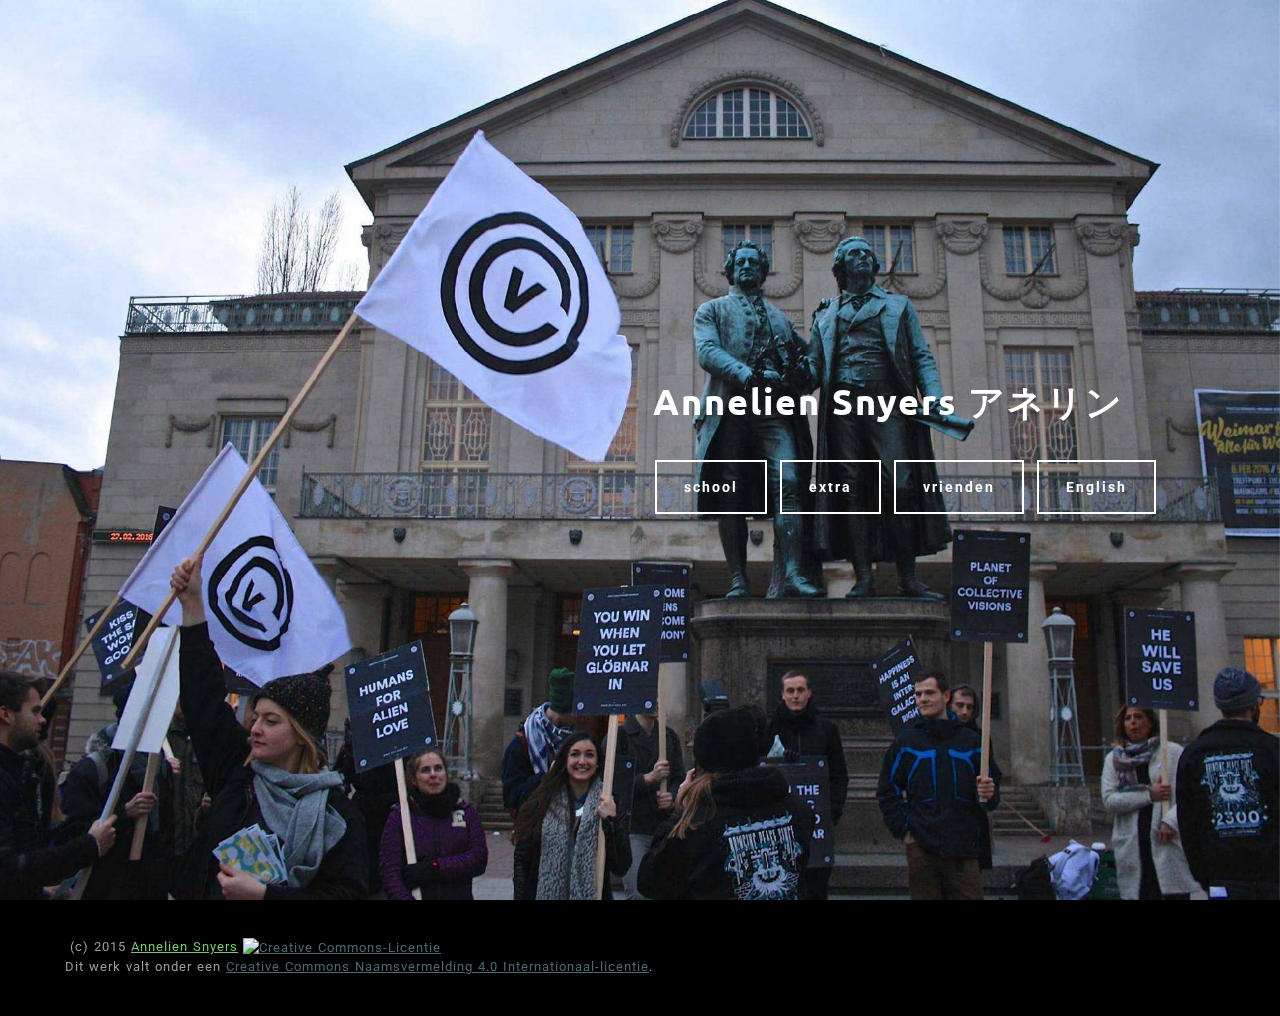
==== commit da696902: "change-link-to-new-name" ====
--- a/index.html
+++ b/index.html
@@ -34,7 +34,7 @@
 <!-- /Google Analytics -->
 
 
-<section class="engine"><a rel="nofollow" href="https://mobirise.com">Mobirise free site maker+<section class="engine"><a rel="nofollow" href="https://mobirise.com">Mobirise free website creator </a></section>
 <section class="mbr-box mbr-section mbr-section--relative mbr-section--fixed-size mbr-section--full-height mbr-section--bg-adapted mbr-parallax-background" id="header1-8" style="background-image: url(assets/images/img-3014web-2048x1365-13.jpg);">
     <div class="mbr-box__magnet mbr-box__magnet--sm-padding mbr-box__magnet--center-left">
@@ -46,7 +46,7 @@
                         <h1 class="mbr-hero__text">Annelien Snyers アネリン</h1>
                         
                     </div>
-                    <div class="mbr-buttons btn-inverse mbr-buttons--left"><a class="mbr-buttons__btn btn btn-lg animated fadeInUp delay btn-default" href="school.html">school</a> <a class="mbr-buttons__btn btn btn-lg animated fadeInUp delay btn-default" href="extra.html">extra</a> <a class="mbr-buttons__btn btn btn-lg animated fadeInUp delay btn-default" href="links.html">links</a> <a class="mbr-buttons__btn btn btn-lg animated fadeInUp delay btn-default" href="http://zwaluwhub.github.io/example2">EN version</a></div>
+                    <div class="mbr-buttons btn-inverse mbr-buttons--left"><a class="mbr-buttons__btn btn btn-lg animated fadeInUp delay btn-default" href="school.html">school</a> <a class="mbr-buttons__btn btn btn-lg animated fadeInUp delay btn-default" href="extra.html">extra</a> <a class="mbr-buttons__btn btn btn-lg animated fadeInUp delay btn-default" href="links.html">vrienden<br></a> <a class="mbr-buttons__btn btn btn-lg animated fadeInUp delay btn-default" href="http://zwaluwhub.github.io/AnnelienSnyers-Portfolio-english">English</a></div>
                 </div></div>
             </div></div>
         </div>
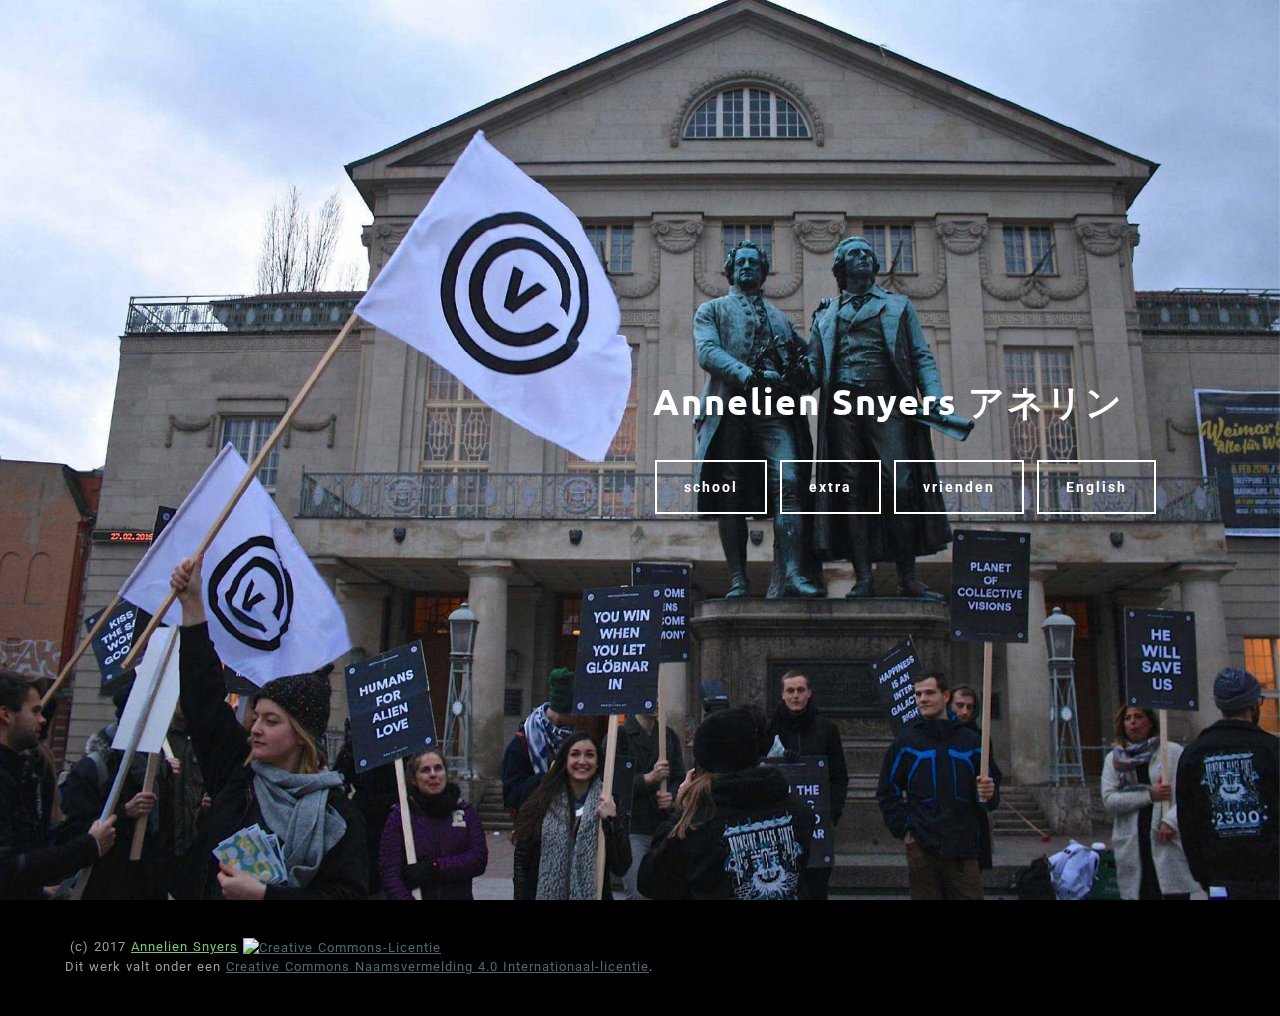
==== commit 41b5323c: "update december 2016" ====
--- a/index.html
+++ b/index.html
@@ -34,7 +34,7 @@
 <!-- /Google Analytics -->
 
 
-<section class="engine"><a rel="nofollow" href="https://mobirise.com">Mobirise free website creator+<section class="engine"><a rel="nofollow" href="https://mobirise.com">Mobirise free website builder </a></section>
 <section class="mbr-box mbr-section mbr-section--relative mbr-section--fixed-size mbr-section--full-height mbr-section--bg-adapted mbr-parallax-background" id="header1-8" style="background-image: url(assets/images/img-3014web-2048x1365-13.jpg);">
     <div class="mbr-box__magnet mbr-box__magnet--sm-padding mbr-box__magnet--center-left">
@@ -59,7 +59,7 @@
     <div class="mbr-section__container container">
         <div class="mbr-footer mbr-footer--wysiwyg row">
             <div class="col-sm-12">
-                <p class="mbr-footer__copyright">&nbsp;(c) 2015 <a href="&lt;a rel=&quot;license&quot; href=&quot;http://creativecommons.org/licenses/by/4.0/&quot;&gt;&lt;img alt=&quot;Creative Commons-Licentie&quot; style=&quot;border-width:0&quot; src=&quot;https://i.creativecommons.org/l/by/4.0/80x15.png&quot; /&gt;&lt;/a&gt;&lt;br /&gt;Dit werk valt onder een &lt;a rel=&quot;license&quot; href=&quot;http://creativecommons.org/licenses/by/4.0/&quot;&gt;Creative Commons Naamsvermelding 4.0 Internationaal-licentie&lt;/a&gt;." class="text-success" target="_blank">Annelien Snyers</a>&nbsp;<a rel="license" href="http://creativecommons.org/licenses/by/4.0/"><img alt="Creative Commons-Licentie" src="https://i.creativecommons.org/l/by/4.0/80x15.png"></a><br>Dit werk valt onder een <a rel="license" href="http://creativecommons.org/licenses/by/4.0/">Creative Commons Naamsvermelding 4.0 Internationaal-licentie</a>.&nbsp;</p>
+                <p class="mbr-footer__copyright">&nbsp;(c) 2017&nbsp;<a href="&lt;a rel=&quot;license&quot; href=&quot;http://creativecommons.org/licenses/by/4.0/&quot;&gt;&lt;img alt=&quot;Creative Commons-Licentie&quot; style=&quot;border-width:0&quot; src=&quot;https://i.creativecommons.org/l/by/4.0/80x15.png&quot; /&gt;&lt;/a&gt;&lt;br /&gt;Dit werk valt onder een &lt;a rel=&quot;license&quot; href=&quot;http://creativecommons.org/licenses/by/4.0/&quot;&gt;Creative Commons Naamsvermelding 4.0 Internationaal-licentie&lt;/a&gt;." class="text-success" target="_blank">Annelien Snyers</a>&nbsp;<a rel="license" href="http://creativecommons.org/licenses/by/4.0/"><img alt="Creative Commons-Licentie" src="https://i.creativecommons.org/l/by/4.0/80x15.png"></a><br>Dit werk valt onder een <a rel="license" href="http://creativecommons.org/licenses/by/4.0/">Creative Commons Naamsvermelding 4.0 Internationaal-licentie</a>.&nbsp;</p>
             </div>
         </div>
     </div>
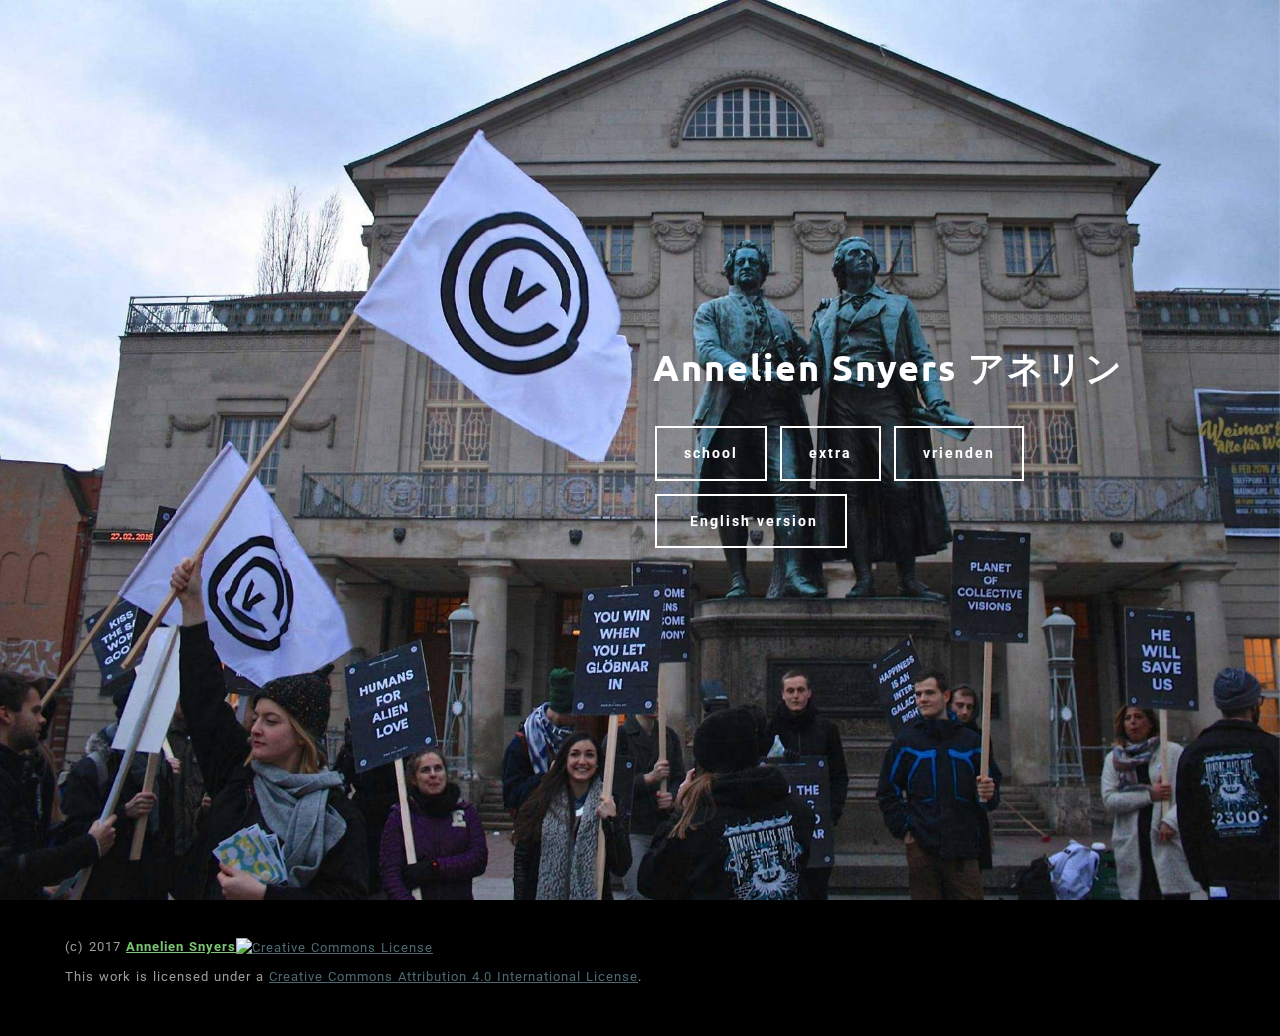
==== commit cd49c909: "fix stuff" ====
--- a/index.html
+++ b/index.html
@@ -7,7 +7,7 @@
   <meta name="generator" content="Mobirise v2.8.7, mobirise.com">
   <meta name="viewport" content="width=device-width, initial-scale=1">
   <link rel="shortcut icon" href="assets/images/logo.png" type="image/x-icon">
-  <meta name="description" content="Annelien Snyers, Grafisch Ontwerp, portfolio, schoolwerk, extra, nederlandstalige versie">
+  <meta name="description" content="Annelien Snyers, Graphic Design, portfolio, schoolwork, extra, english version">
   
   <link rel="stylesheet" href="https://fonts.googleapis.com/css?family=Roboto:700,400&amp;subset=cyrillic,latin,greek,vietnamese">
   <link rel="stylesheet" href="assets/bootstrap/css/bootstrap.min.css">
@@ -19,22 +19,7 @@
   
 </head>
 <body>
-
-<!-- Google Analytics -->
-<script>
-  (function(i,s,o,g,r,a,m){i['GoogleAnalyticsObject']=r;i[r]=i[r]||function(){
-  (i[r].q=i[r].q||[]).push(arguments)},i[r].l=1*new Date();a=s.createElement(o),
-  m=s.getElementsByTagName(o)[0];a.async=1;a.src=g;m.parentNode.insertBefore(a,m)
-  })(window,document,'script','//www.google-analytics.com/analytics.js','ga');
-
-  ga('create', 'UA-74511539-1', 'auto');
-  ga('send', 'pageview');
-
-</script>
-<!-- /Google Analytics -->
-
-
-<section class="engine"><a rel="nofollow" href="https://mobirise.com">Mobirise free website builder+<section class="engine"><a rel="nofollow" href="https://mobirise.com">Mobirise site builder software </a></section>
 <section class="mbr-box mbr-section mbr-section--relative mbr-section--fixed-size mbr-section--full-height mbr-section--bg-adapted mbr-parallax-background" id="header1-8" style="background-image: url(assets/images/img-3014web-2048x1365-13.jpg);">
     <div class="mbr-box__magnet mbr-box__magnet--sm-padding mbr-box__magnet--center-left">
@@ -46,7 +31,7 @@
                         <h1 class="mbr-hero__text">Annelien Snyers アネリン</h1>
                         
                     </div>
-                    <div class="mbr-buttons btn-inverse mbr-buttons--left"><a class="mbr-buttons__btn btn btn-lg animated fadeInUp delay btn-default" href="school.html">school</a> <a class="mbr-buttons__btn btn btn-lg animated fadeInUp delay btn-default" href="extra.html">extra</a> <a class="mbr-buttons__btn btn btn-lg animated fadeInUp delay btn-default" href="links.html">vrienden<br></a> <a class="mbr-buttons__btn btn btn-lg animated fadeInUp delay btn-default" href="http://zwaluwhub.github.io/AnnelienSnyers-Portfolio-english">English</a></div>
+                    <div class="mbr-buttons btn-inverse mbr-buttons--left"><a class="mbr-buttons__btn btn btn-lg animated fadeInUp delay btn-default" href="school.html">school</a> <a class="mbr-buttons__btn btn btn-lg animated fadeInUp delay btn-default" href="extra.html">extra</a> <a class="mbr-buttons__btn btn btn-lg animated fadeInUp delay btn-default" href="vrienden.html" target="_blank">vrienden<br></a> <a class="mbr-buttons__btn btn btn-lg animated fadeInUp delay btn-default" href="http://zwaluwhub.github.io/portfolio-EN">&nbsp;English version</a></div>
                 </div></div>
             </div></div>
         </div>
@@ -54,12 +39,12 @@
     </div>
 </section>
 
-<footer class="mbr-section mbr-section--relative mbr-section--fixed-size" id="footer1-15" style="background-color: rgb(0, 0, 0);">
+<footer class="mbr-section mbr-section--relative mbr-section--fixed-size" id="footer1-16" style="background-color: rgb(0, 0, 0);">
     
     <div class="mbr-section__container container">
         <div class="mbr-footer mbr-footer--wysiwyg row">
             <div class="col-sm-12">
-                <p class="mbr-footer__copyright">&nbsp;(c) 2017&nbsp;<a href="&lt;a rel=&quot;license&quot; href=&quot;http://creativecommons.org/licenses/by/4.0/&quot;&gt;&lt;img alt=&quot;Creative Commons-Licentie&quot; style=&quot;border-width:0&quot; src=&quot;https://i.creativecommons.org/l/by/4.0/80x15.png&quot; /&gt;&lt;/a&gt;&lt;br /&gt;Dit werk valt onder een &lt;a rel=&quot;license&quot; href=&quot;http://creativecommons.org/licenses/by/4.0/&quot;&gt;Creative Commons Naamsvermelding 4.0 Internationaal-licentie&lt;/a&gt;." class="text-success" target="_blank">Annelien Snyers</a>&nbsp;<a rel="license" href="http://creativecommons.org/licenses/by/4.0/"><img alt="Creative Commons-Licentie" src="https://i.creativecommons.org/l/by/4.0/80x15.png"></a><br>Dit werk valt onder een <a rel="license" href="http://creativecommons.org/licenses/by/4.0/">Creative Commons Naamsvermelding 4.0 Internationaal-licentie</a>.&nbsp;</p>
+                <p class="mbr-footer__copyright"></p><p>(c) 2017&nbsp;<strong><a href="copyright.html" class="text-success">Annelien Snyers</a></strong><a rel="license" href="http://creativecommons.org/licenses/by/4.0/" style="line-height: 1.5em; background-color: rgb(0, 0, 0);"><img alt="Creative Commons License" src="https://i.creativecommons.org/l/by/4.0/80x15.png"></a></p>This work is licensed under a <a rel="license" href="http://creativecommons.org/licenses/by/4.0/">Creative Commons Attribution 4.0 International License</a>.<p></p>
             </div>
         </div>
     </div>
--- a/assets/mobirise/css/mbr-additional.css
+++ b/assets/mobirise/css/mbr-additional.css
@@ -13,13 +13,13 @@
 #ext_menu-11 .mbr-navbar__section {
   background: #000000;
 }
-#msg-box5-21 .mbr-header__text {
+#msg-box5-23 .mbr-header__text {
   color: #ffffff;
 }
-#msg-box5-21 .mbr-header__subtext {
+#msg-box5-23 .mbr-header__subtext {
   color: #ffffff;
 }
-#msg-box5-21 .mbr-article {
+#msg-box5-23 .mbr-article {
   color: #ffffff;
 }
 #msg-box5-22 .mbr-header__text {
@@ -31,13 +31,13 @@
 #msg-box5-22 .mbr-article {
   color: #ffffff;
 }
-#msg-box5-23 .mbr-header__text {
+#msg-box5-21 .mbr-header__text {
   color: #ffffff;
 }
-#msg-box5-23 .mbr-header__subtext {
+#msg-box5-21 .mbr-header__subtext {
   color: #ffffff;
 }
-#msg-box5-23 .mbr-article {
+#msg-box5-21 .mbr-article {
   color: #ffffff;
 }
 #ext_menu-11 .mbr-brand__name {
@@ -107,6 +107,9 @@
   color: #ffffff;
 }
 #msg-box4-13 .mbr-article {
+  color: #ffffff;
+}
+#msg-box4-13 .mbr-article P {
   color: #000000;
 }
 #msg-box4-12 .mbr-header__text {
@@ -125,7 +128,7 @@
   color: #ffffff;
 }
 #msg-box4-13 .mbr-article {
-  color: #ffffff;
+  color: #000000;
 }
 #msg-box4-14 .mbr-header__text {
   color: #ffffff;
